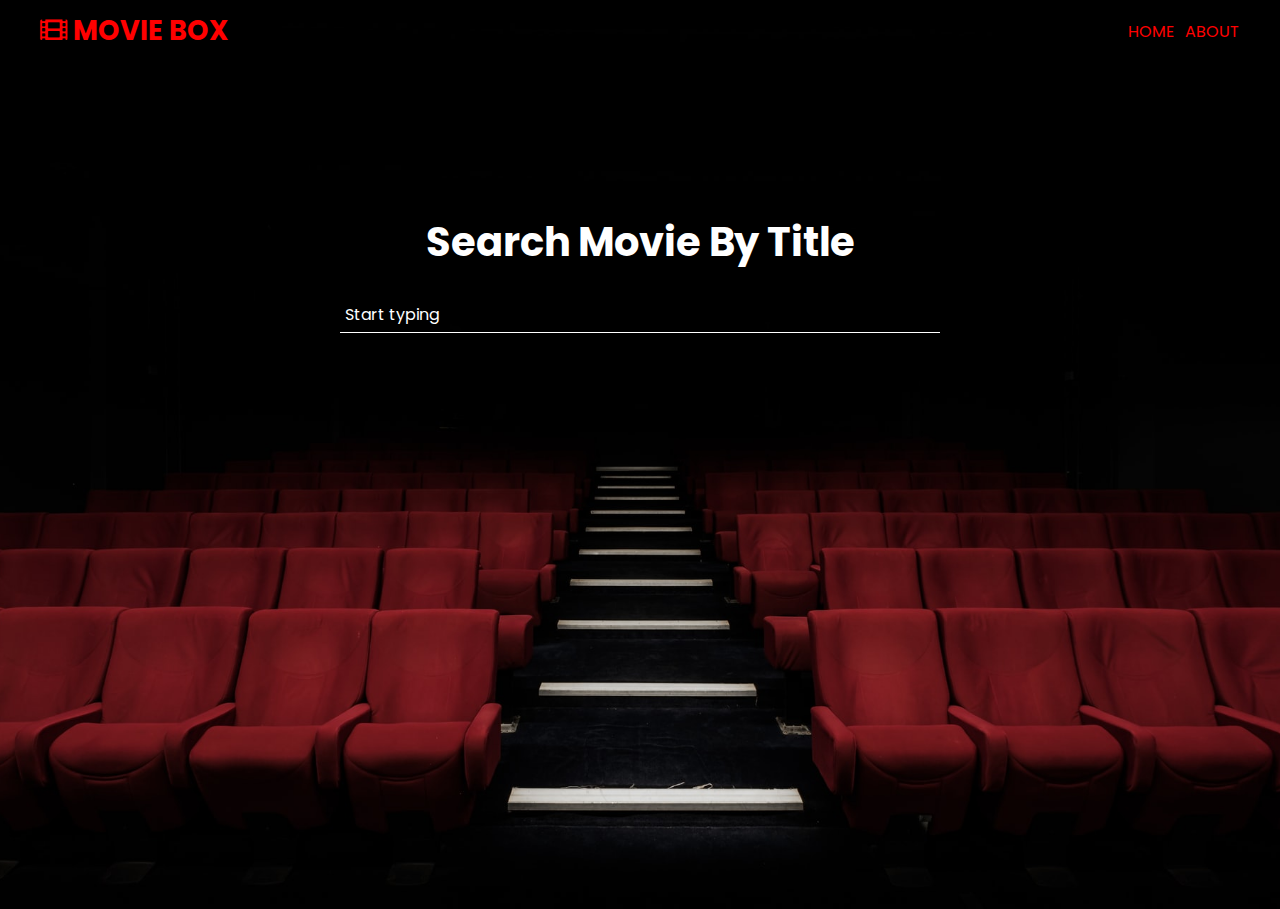
==== index.html @ 609be1b1 "first commit" ====
<!DOCTYPE html>
<html lang="en">

<head>
  <meta charset="UTF-8">
  <meta http-equiv="X-UA-Compatible" content="IE=edge">
  <meta name="viewport" content="width=device-width, initial-scale=1.0">
  <link rel="shortcut icon" type="image/x-icon" href="/favicon.ico">
  <link rel="preconnect" href="https://fonts.googleapis.com">
  <link rel="preconnect" href="https://fonts.gstatic.com" crossorigin>
  <link href="https://fonts.googleapis.com/css2?family=Poppins:wght@300;400&display=swap" rel="stylesheet">
  <link rel="stylesheet" href="https://cdnjs.cloudflare.com/ajax/libs/font-awesome/5.15.4/css/all.min.css"
    integrity="sha512-1ycn6IcaQQ40/MKBW2W4Rhis/DbILU74C1vSrLJxCq57o941Ym01SwNsOMqvEBFlcgUa6xLiPY/NS5R+E6ztJQ=="
    crossorigin="anonymous" referrerpolicy="no-referrer" />
  <link rel="stylesheet" href="style.css">
  <title>Movie Search</title>
</head>

<body>
  <section id="header">
    <nav class="flex">
      <h1 id="logo"><i class="fas fa-film"></i> Movie Box</h1>
      <p id="logo"><a href="index.html">HOME</a><a href="about.html">ABOUT</a></p>
    </nav>
    <div class="searhText">
      <h1 class="title">Search Movie By Title</h1>
      <form class="form">
        <input class="input-title" type="text" name="text" autocomplete="off" required>
        <label for="name" class="label-name"><span class="content-name">Start typing</span></label>
        <!-- <input class="btn search-btn" type="submit" value="Search"> -->
      </form>
    </div>
  </section>


  <section class="results flex"></section>
  <div class="movie-details">

    <div class="movie-details-flex">
      <div class="movie-details-poster"></div>
      <div class="right">
        <h1 class="details-title"></h1>
        <h3 class="details-release_date"></h3>
        <p class="movie-vote_average"></p>
        <p class="movie-status"></p>
        <p class="movie-genres"></p>
        <p class="details-budget"> </p>
        <p class="movie-revenue"></p>
        <p class="movie-runtime"></p><br>
        <p>Plot:</p>
        <p class="movie-overview">A ticking-time-bomb insomniac and a slippery soap salesman channel primal male
          aggression into a shocking new form of therapy. Their concept catches on, with underground \"fight clubs\"
          forming in every town, until an eccentric gets in the way and ignites an out-of-control spiral toward
          oblivion.</p>
        <a class="movie-close" href="#"><i class="far fa-times-circle fa-2x"></i></a>
      </div>
    </div>

  </div>



  <script src="app.js"></script>
</body>

</html>
---- style.css ----
*{

  margin: 0;
  padding: 0;
  box-sizing: border-box;
}

html, body{
  position: relative;
  font-family: 'Poppins', sans-serif;
  background: rgb(0, 0, 0);
}


#header{
height: 101vh; 
  background: url("/img/background.jpg") no-repeat bottom center/cover;
}

.flex{
  display: flex;
  justify-content: center;
  align-items: center;
  /* flex-direction: row-reverse column-reverse; */
  flex-wrap: wrap;
}


nav{
  padding: 10px 40px;
  color: rgb(255, 0, 0);
}

nav.flex{
  justify-content: space-between;
}


nav h1{
  font-size: 1.7rem;
  text-transform: uppercase;
  text-shadow: 5px 5px 5px rgb(0, 0, 0);
}

nav p{
  color: #fff;
}
nav p a{
  text-decoration: none;
  color: red;
  margin-left:10px;
}

nav p a:hover{
  color: #fff;
}
.searhText{
  margin: 150px 0 10px 0;
  transition: 0.3s all ease;
}
.title{
  font-size: 2.5rem;
  text-align: center;
  color: #fff;
}

/* Form-input styling */
.form{
  position: relative;
  width: 600px;
  margin: auto;
  overflow: hidden;
}

.form label{
  position: absolute;
  bottom: 0;
  left: 0;
  color:#fff;
  width: 100%;
  height: 100%;
  pointer-events: none;
  border-bottom: 1px solid rgb(255, 255, 255);
  }
  
  .form label::after{
  content: "";
  position: absolute;
  height: 100%;
  width: 100%;
  border-bottom: 1px solid rgb(255, 0, 0);
  transform: translate(-100%);
  }

  .content-name{
    position: absolute;
    bottom: 5px;
    left: 0px;
    transition: all 0.3s ease;
    padding-left:5px;
  }

  .form .input-title:focus + .label-name .content-name,
  .form .input-title:valid + .label-name .content-name{
  transform:  translateY(-150%);
  font-size: 14px;
  }

.form .input-title{
  color: #fff;
  background: transparent;
  padding-bottom: 5px;
  padding-left: 5px;
  padding-top: 30px ;
  font-size: 1.4rem;
  width: 100%;
  outline: none;
  border: none;
}


.form .input-title:focus + .label-name::after,
.form .input-title:valid + .label-name::after{
transform: translateX(0%);
transition: all 0.3s ease;
}

/* input:focus{
  outline: none;
} */


/* .btn{
  margin: auto;
  display: block;
  padding: 7px;
  font-size: 1.4rem;
  width: 400px;
  border: none;
  background: red;
  color: #fff;
  cursor: pointer;
  box-shadow: 0 2px 2px rgba(255, 255, 255, 0.3);
} */

/* .btn:hover{
  transform: scale(0.98);
  background-color: rgb(209, 2, 2);
} */

/* Results */

.results{
  transform: translateY(-500px);
  color: #fff;
  transition: all 0.3s ease;
}
.movie-picture{
  width: 300px;
  height: 450px;
  border: 1px solid #fff;
  background-position: center;
  background-size: cover;
}

.movie-title{
  max-width: 300px;
  font-size: 1.1rem;
  font-weight: 400;
  color:#fff;
}

.movie-box{
  position: relative;
  /* transform: translateY(-10px); */
  color: #fff;
  text-align: center;
  margin: 25px 15px;
  transition: all 0.3s ease;
}



.movie-box:hover{
  transform: scale(1.05);
  cursor: pointer;
}

.movie-box:hover .vote{
  transform: scale(1.1);
}

.vote{
  display: flex;
  align-items: center;
  justify-content: center;
  flex-direction: column;
  width: 40px;
  position:absolute;
  top: -10px;
  left: 10px;
  padding: 5px 5px;
  border: 1px solid #fff;
  /* border-radius: 5px; */
  background:rgb(0, 0, 0);
  color:rgb(255, 255, 255);
  transition: all 0.3s ease;
}

.type img{
  width: 22px;
}

.message{
  position: absolute;
  top: 50%;
  font-size: 2rem;
  text-shadow: 5px 5px 5px rgb(0, 0, 0);
  color: #fff;
  text-align: center;
  font-weight: 400;
}

/* movie-details */

.movie-details{
  display: none;
  position: fixed;
  top: 0;
  width: 100%;
  height: 100%;
  background: rgba(0, 0, 0, 0.9);
  transition: 0.5s all ease;  

}
.movie-details-poster{
background: url("./no image.jpg") no-repeat center center/cover;
width: 450px;
height: 650px;
border: 2px solid rgb(255, 255, 255);
transition: 0.5s all ease;
}

.right{
  position:relative;
  color: #fff;
  padding:30px;
  width: 50%;
  height: 650px;
  background: url("./malmanxx-GFNVoyqsmzg-unsplash.jpg") no-repeat center center/cover;
  transform: translate(-30px, 30px);
  border: 1px solid rgb(255, 255, 255);
  transition: 0.5s all ease;
}

.movie-details-poster:hover{
  transform: scale(1.03);
  z-index: 10;
}



.right h1{
  text-align: right;
  font-size: 2rem;
}
.right h3{
  text-align: right;
  font-size: 1.5rem;
  font-weight: 300;
}


.right p{
  margin-top: 10px;
  text-align: left;
  font-size: 1.1rem;
  font-weight: 300;
}

.movie-details-flex{
  padding: 50px;
  display: flex;
  justify-content: center;
  align-items: center;
  flex-wrap: wrap;
}

.movie-close{
  position: absolute;
  top: -40px;
  right: -40px;
  color: red;
  text-decoration: none;
}

.movie-close:hover{
transform: scale(1.1);
}


/* About page */
.pixel-perfect{
  font-size: 1.2rem;
  color: #fff;
  text-align: center;
}

.pixel-perfect a{
  text-decoration: none;
  color: red;
  text-align: center;
}

.about-title{
  margin: 100px 0 50px 0;
  text-align: center;
  color: #fff;
  font-size: 1.7rem;
  text-transform: uppercase;
}

@media(max-width:1025px){
  .results{
    transform: translateY(-500px);
  }
  .movie-details-poster{
    display: none;

  }
  .right{
    width: 100%;
    transform: translate(0px, 0px);
  }
  }

  @media(max-width:769px){   
    .results{
      transform: translateY(-790px);
      }
      .right{
      height: 90vh;
      }
    }


  @media(max-width:540px){
    .movie-details-flex{
      padding: 15px;
    }

    .results{
      transform: translateY(-530px);
    }
    .right{
      width: 100%;
      padding: 20px;
      height: 100%;
 
    }
    .right h1{
      text-align: center;
      font-size: 1.2rem;
    }
    .right h3{
      text-align: center;
      font-size: 0.9rem;
      font-weight: 300;
    }
    
    .right p{
      margin-top: 5px;
      text-align: left;
      font-size: 0.9rem;
      font-weight: 300;
    }

    .movie-close{
      position: absolute;
      top: 5px;
      right: 5px;
      color: red;
      text-decoration: none;
    }

    nav.flex{
      flex-direction: column;
    }

    nav h1{
      font-size: 1.5rem;
    }

    .title{
      font-size: 1.8rem;
    }

    .form{
      width: 80%;
    }
    }

    @media(max-width:412px){   
      .results{
        transform: translateY(-510px);
        }
       }

      @media(max-width:376px){   
        .results{
          transform: translateY(-470px);
          }}

      @media(max-width:361px){   
        .results{
          transform: translateY(-450px);
          }}

      @media(max-width:321px){   
        .results{
          transform: translateY(-380px);
          }}
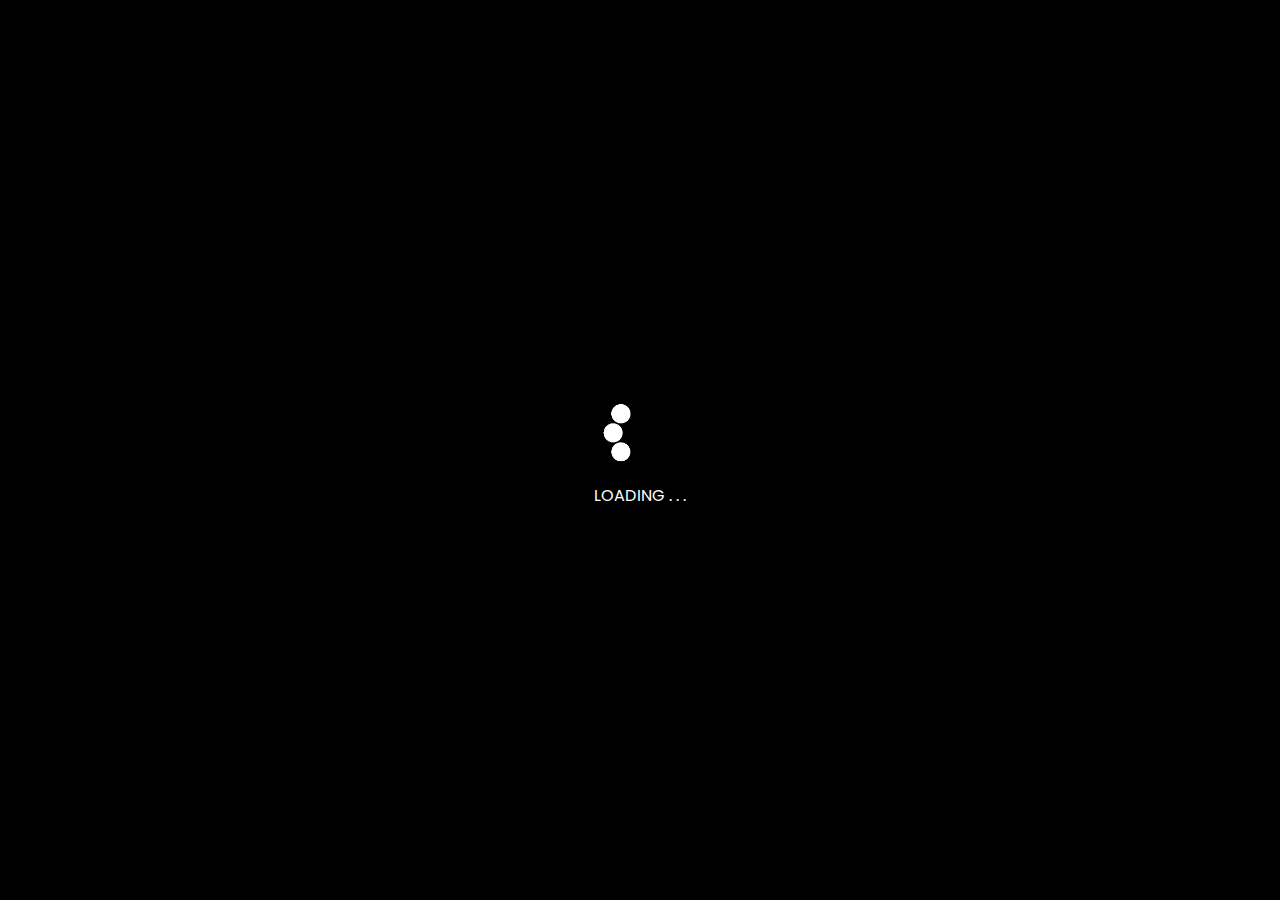
==== commit 01f003d5: "movie details-vertical scrooll aded" ====
--- a/index.html
+++ b/index.html
@@ -27,15 +27,15 @@
       <form class="form">
         <input class="input-title" type="text" name="text" autocomplete="off" required>
         <label for="name" class="label-name"><span class="content-name">Start typing</span></label>
-        <!-- <input class="btn search-btn" type="submit" value="Search"> -->
       </form>
     </div>
   </section>
 
+  <!-- Results -->
+  <section class="results flex"></section>
 
-  <section class="results flex"></section>
+  <!-- Movie Details -->
   <div class="movie-details">
-
     <div class="movie-details-flex">
       <div class="movie-details-poster"></div>
       <div class="right">
@@ -48,19 +48,18 @@
         <p class="movie-revenue"></p>
         <p class="movie-runtime"></p><br>
         <p>Plot:</p>
-        <p class="movie-overview">A ticking-time-bomb insomniac and a slippery soap salesman channel primal male
-          aggression into a shocking new form of therapy. Their concept catches on, with underground \"fight clubs\"
-          forming in every town, until an eccentric gets in the way and ignites an out-of-control spiral toward
-          oblivion.</p>
+        <p class="movie-overview"></p>
         <a class="movie-close" href="#"><i class="far fa-times-circle fa-2x"></i></a>
       </div>
     </div>
-
   </div>
 
-
-
+  <div id="loader">
+    <img id="loader-img" src="loading_symbol.gif" alt="">
+    <p>LOADING . . . </p>
+  </div>
   <script src="app.js"></script>
+  <script src="loader.js"></script>
 </body>
 
 </html>--- a/style.css
+++ b/style.css
@@ -1,5 +1,4 @@
 *{
-
   margin: 0;
   padding: 0;
   box-sizing: border-box;
@@ -11,9 +10,15 @@
   background: rgb(0, 0, 0);
 }
 
+/* when movie-details are opend -- hide scroll */
+.stop-scrolling {
+  height: 100%;
+  overflow-y: hidden;
+}
+
 
 #header{
-height: 101vh; 
+  height: 100vh; 
   background: url("/img/background.jpg") no-repeat bottom center/cover;
 }
 
@@ -21,7 +26,6 @@
   display: flex;
   justify-content: center;
   align-items: center;
-  /* flex-direction: row-reverse column-reverse; */
   flex-wrap: wrap;
 }
 
@@ -125,33 +129,12 @@
 transition: all 0.3s ease;
 }
 
-/* input:focus{
-  outline: none;
-} */
-
-
-/* .btn{
-  margin: auto;
-  display: block;
-  padding: 7px;
-  font-size: 1.4rem;
-  width: 400px;
-  border: none;
-  background: red;
-  color: #fff;
-  cursor: pointer;
-  box-shadow: 0 2px 2px rgba(255, 255, 255, 0.3);
-} */
-
-/* .btn:hover{
-  transform: scale(0.98);
-  background-color: rgb(209, 2, 2);
-} */
-
 /* Results */
 
 .results{
-  transform: translateY(-500px);
+  width: 100%;
+  position: absolute;
+  top: 300px;
   color: #fff;
   transition: all 0.3s ease;
 }
@@ -172,14 +155,11 @@
 
 .movie-box{
   position: relative;
-  /* transform: translateY(-10px); */
   color: #fff;
   text-align: center;
   margin: 25px 15px;
   transition: all 0.3s ease;
 }
-
-
 
 .movie-box:hover{
   transform: scale(1.05);
@@ -201,7 +181,6 @@
   left: 10px;
   padding: 5px 5px;
   border: 1px solid #fff;
-  /* border-radius: 5px; */
   background:rgb(0, 0, 0);
   color:rgb(255, 255, 255);
   transition: all 0.3s ease;
@@ -213,7 +192,9 @@
 
 .message{
   position: absolute;
-  top: 50%;
+  top: 40%;
+  left: 50%;
+  transform: translateX(-50%);
   font-size: 2rem;
   text-shadow: 5px 5px 5px rgb(0, 0, 0);
   color: #fff;
@@ -228,16 +209,16 @@
   position: fixed;
   top: 0;
   width: 100%;
-  height: 100%;
+  height: 100vh;
   background: rgba(0, 0, 0, 0.9);
   transition: 0.5s all ease;  
-
+  overflow-y: auto;
 }
 .movie-details-poster{
 background: url("./no image.jpg") no-repeat center center/cover;
 width: 450px;
 height: 650px;
-border: 2px solid rgb(255, 255, 255);
+border: 1px solid rgb(255, 255, 255);
 transition: 0.5s all ease;
 }
 
@@ -251,14 +232,13 @@
   transform: translate(-30px, 30px);
   border: 1px solid rgb(255, 255, 255);
   transition: 0.5s all ease;
+
 }
 
 .movie-details-poster:hover{
   transform: scale(1.03);
   z-index: 10;
 }
-
-
 
 .right h1{
   text-align: right;
@@ -269,7 +249,6 @@
   font-size: 1.5rem;
   font-weight: 300;
 }
-
 
 .right p{
   margin-top: 10px;
@@ -298,6 +277,37 @@
 transform: scale(1.1);
 }
 
+/* Loader */
+#loader{
+  color: white;
+  display: flex;
+  justify-content: center;
+  align-items: center;
+  flex-direction: column;
+  position: absolute;
+  top: 0;
+  right: 0;
+  background-color: black;
+  width: 100%;
+  height: 100%;
+}
+
+.disapear{
+  animation: vanish 1s forwards;
+}
+
+@keyframes vanish{
+  100%{
+    opacity: 0;visibility: hidden;
+  }
+}
+
+
+#loader-img{
+width: 80px;
+margin-bottom: 10px;
+}
+
 
 /* About page */
 .pixel-perfect{
@@ -321,23 +331,17 @@
 }
 
 @media(max-width:1025px){
-  .results{
-    transform: translateY(-500px);
-  }
   .movie-details-poster{
     display: none;
-
-  }
+  }
+
   .right{
     width: 100%;
-    transform: translate(0px, 0px);
+    transform: translate(0px, 0px);   
   }
   }
 
   @media(max-width:769px){   
-    .results{
-      transform: translateY(-790px);
-      }
       .right{
       height: 90vh;
       }
@@ -349,9 +353,6 @@
       padding: 15px;
     }
 
-    .results{
-      transform: translateY(-530px);
-    }
     .right{
       width: 100%;
       padding: 20px;
@@ -398,25 +399,4 @@
     .form{
       width: 80%;
     }
-    }
-
-    @media(max-width:412px){   
-      .results{
-        transform: translateY(-510px);
-        }
-       }
-
-      @media(max-width:376px){   
-        .results{
-          transform: translateY(-470px);
-          }}
-
-      @media(max-width:361px){   
-        .results{
-          transform: translateY(-450px);
-          }}
-
-      @media(max-width:321px){   
-        .results{
-          transform: translateY(-380px);
-          }}+    }